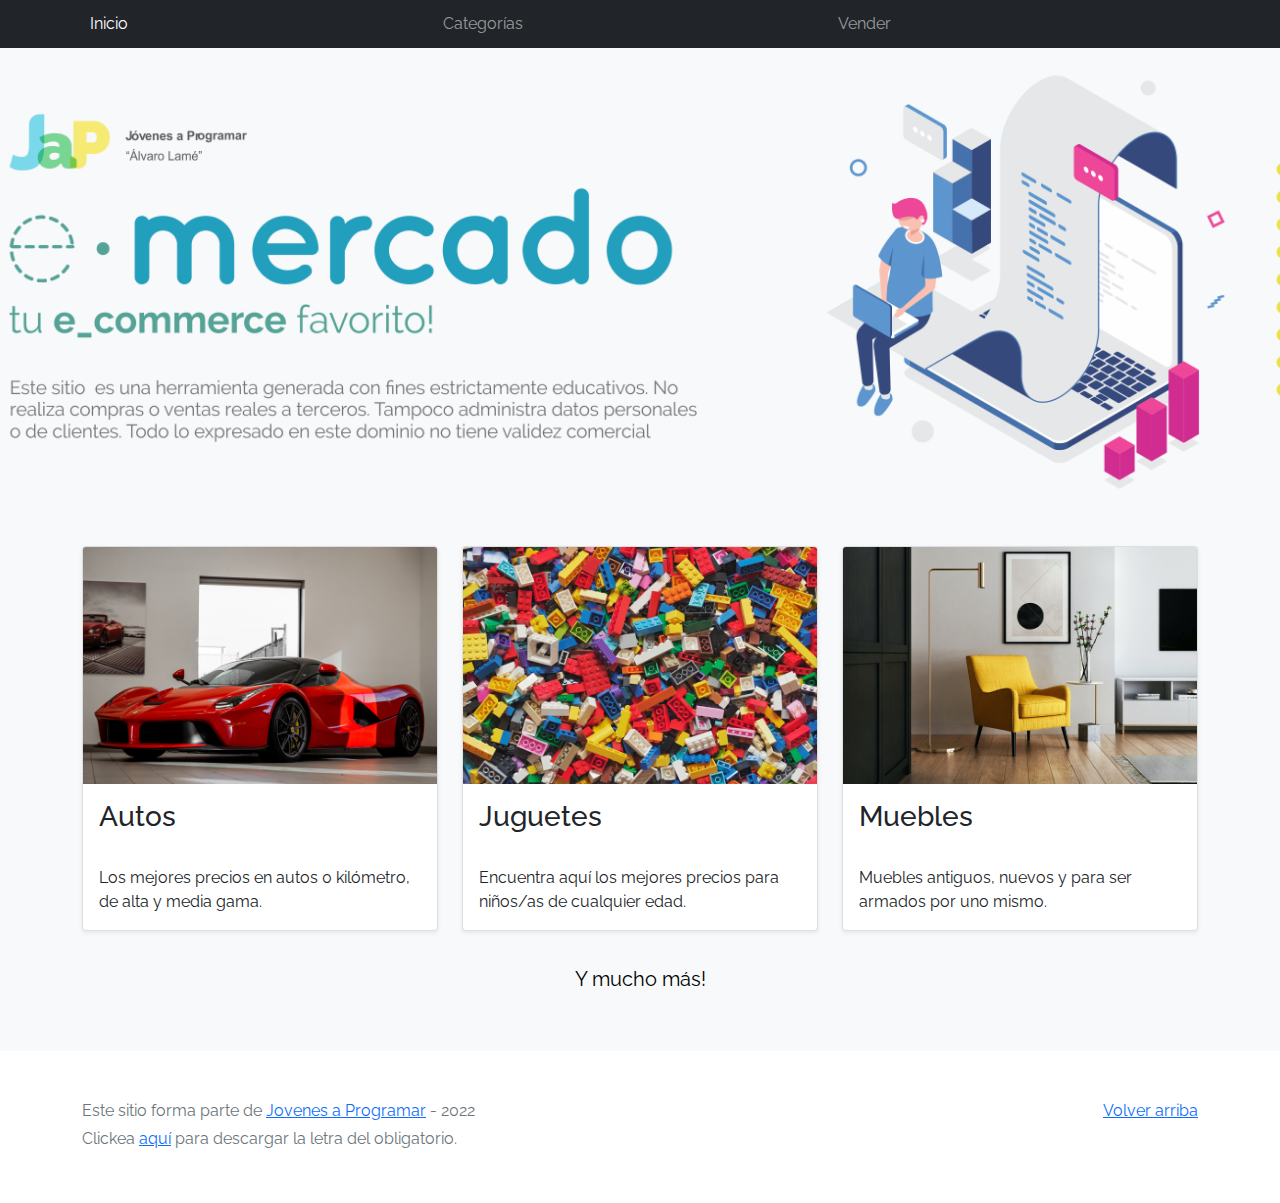
==== index.html @ 7c6c977f "e_commerce" ====
<!DOCTYPE html>
<html lang="es">

<head>
  <meta http-equiv="Content-Type" content="text/html; charset=UTF-8">
  <meta name="viewport" content="width=device-width, initial-scale=1, shrink-to-fit=no">
  <title>eMercado - Todo lo que busques está aquí</title>

  <link href="https://fonts.googleapis.com/css?family=Raleway:300,300i,400,400i,700,700i,900,900i" rel="stylesheet">
  <link href="css/bootstrap.min.css" rel="stylesheet">
  <link href="css/styles.css" rel="stylesheet">
</head>

<body>
  <nav class="navbar navbar-expand-lg navbar-dark bg-dark p-1">
    <div class="container">
      <button class="navbar-toggler" type="button" data-bs-toggle="collapse" data-bs-target="#navbarNav"
        aria-controls="navbarNav" aria-expanded="false" aria-label="Toggle navigation">
        <span class="navbar-toggler-icon"></span>
      </button>
      <div class="collapse navbar-collapse" id="navbarNav">
        <ul class="navbar-nav w-100 justify-content-between">
          <li class="nav-item">
            <a class="nav-link active" href="index.html">Inicio</a>
          </li>
          <li class="nav-item">
            <a class="nav-link" href="categories.html">Categorías</a>
          </li>
          <li class="nav-item">
            <a class="nav-link" href="sell.html">Vender</a>
          </li>
          <li class="nav-item">
          </li>
        </ul>
      </div>
    </div>
  </nav>
  <main>
    <div class="jumbotron text-center"></div>
    <div class="album py-5 bg-light">
      <div class="container">
        <div class="row">
          <div class="col-md-4">
            <div class="card mb-4 shadow-sm custom-card cursor-active" id="autos">
              <img class="bd-placeholder-img card-img-top" src="img/cars_index.jpg"
                alt="Imgagen representativa de la categoría 'Autos'">
              <h3 class="m-3">Autos</h3>
              <div class="card-body">
                <p class="card-text">Los mejores precios en autos 0 kilómetro, de alta y media gama.</p>
              </div>
            </div>
          </div>
          <div class="col-md-4">
            <div class="card mb-4 shadow-sm custom-card cursor-active" id="juguetes">
              <img class="bd-placeholder-img card-img-top" src="img/toys_index.jpg"
                alt="Imgagen representativa de la categoría 'Juguetes'">
              <h3 class="m-3">Juguetes</h3>
              <div class="card-body">
                <p class="card-text">Encuentra aquí los mejores precios para niños/as de cualquier edad.</p>
              </div>
            </div>
          </div>
          <div class="col-md-4">
            <div class="card mb-4 shadow-sm custom-card cursor-active" id="muebles">
              <img class="bd-placeholder-img card-img-top" src="img/furniture_index.jpg"
                alt="Imgagen representativa de la categoría 'Muebles'">
              <h3 class="m-3">Muebles</h3>
              <div class="card-body">
                <p class="card-text">Muebles antiguos, nuevos y para ser armados por uno mismo.</p>
              </div>
            </div>
          </div>
        </div>
        <div class="row">
          <a class="btn btn-light btn-lg btn-block" href="categories.html">Y mucho más!</a>
        </div>
      </div>
    </div>
  </main>
  <footer class="text-muted">
    <div class="container">
      <p class="float-end">
        <a href="#">Volver arriba</a>
      </p>
      <p>Este sitio forma parte de <a href="https://jovenesaprogramar.edu.uy/" target="_blank">Jovenes a Programar</a> -
        2022</p>
      <p>Clickea <a target="_blank" href="Letra.pdf">aquí</a> para descargar la letra del obligatorio.</p>
    </div>
  </footer>
  <script src="js/bootstrap.bundle.min.js"></script>
  <script src="js/index.js"></script>
  <script src="js/init.js"></script>
</body>

</html>
---- css/styles.css ----
.jumbotron,
.card-body,
.container,
.site-header {
  font-family: 'Raleway', serif !important;
}

.jumbotron .display-4 {
  font-weight: bold;
}

nav a {
  text-decoration: none;
}

.bd-placeholder-img {
  font-size: 1.125rem;
  text-anchor: middle;
  -webkit-user-select: none;
  -moz-user-select: none;
  -ms-user-select: none;
  user-select: none;
}

@media (min-width: 768px) {
  .bd-placeholder-img-lg {
    font-size: 3.5rem;
  }
}

.jumbotron {
  height: 50vh;
  padding: 5em inherit;
  margin-bottom: 0;
  background-color: #53C0FB;
  background: url('../img/cover_back.png');
  background-size: cover;
  background-position: center;
  background-repeat: no-repeat;
  color: black;
  font-weight: bold;
}

@media (min-width: 768px) {
  .jumbotron {
    padding-top: 6rem;
    padding-bottom: 6rem;
  }
}

.jumbotron p:last-child {
  margin-bottom: 0;
}

.jumbotron-heading {
  font-weight: 300;
}

.jumbotron .container {
  max-width: 40rem;
  background-color: rgba(255, 255, 255, 0.5);
  border-radius: 10px;
  text-shadow: 1px 1px 2px grey;
}

.jumbotron .lead {
  font-size: 38px;
}

footer {
  padding-top: 3rem;
  padding-bottom: 3rem;
}

footer p {
  margin-bottom: .25rem;
}

.site-header a {
  color: white;
  transition: ease-in-out color .15s;
}

.site-header .dropdown-menu a {
  color: black;
}

.dropzone {
  border: 2px dashed #0087F7;
  border-radius: 5px;
  background: white;
}

.img-fit {
  max-height: 100%;
}

.alert {
  position: fixed;
  top: 80px;
  width: 50%;
  left: 50%;
  transform: translate(-50%, 0);
}

.lds-ring {
  display: inline-block;
  position: relative;
  width: 64px;
  height: 64px;
  top: 50%;
  left: 50%;
}

.cursor-active {
  cursor: pointer;
}

.left {
  float: left;
  padding: 4px;
  background-color: rgba(255, 255, 255, 0.5);
}

.lds-ring div {
  box-sizing: border-box;
  display: block;
  position: absolute;
  width: 51px;
  height: 51px;
  margin: 6px;
  border: 6px solid #fff;
  border-radius: 50%;
  animation: lds-ring 1.2s cubic-bezier(0.5, 0, 0.5, 1) infinite;
  border-color: #fff transparent transparent transparent;
}

.lds-ring div:nth-child(1) {
  animation-delay: -0.45s;
}

.lds-ring div:nth-child(2) {
  animation-delay: -0.3s;
}

.lds-ring div:nth-child(3) {
  animation-delay: -0.15s;
}

@keyframes lds-ring {
  0% {
    transform: rotate(0deg);
  }

  100% {
    transform: rotate(360deg);
  }
}

.signin {
  width: 100%;
  max-width: 330px;
  padding: 15px;
  margin: auto;
}

#spinner-wrapper {
  position: fixed;
  background-color: rgba(0, 0, 0, 0.5);
  width: 100%;
  height: 100%;
  top: 0;
  left: 0;
  z-index: 1021;
  display: none;
}

main {
  min-height: calc(100vh - 210px);
}

a.custom-card,
a.custom-card:hover {
  color: inherit;
  text-decoration: inherit;
}

.checked {
  color: orange;
}
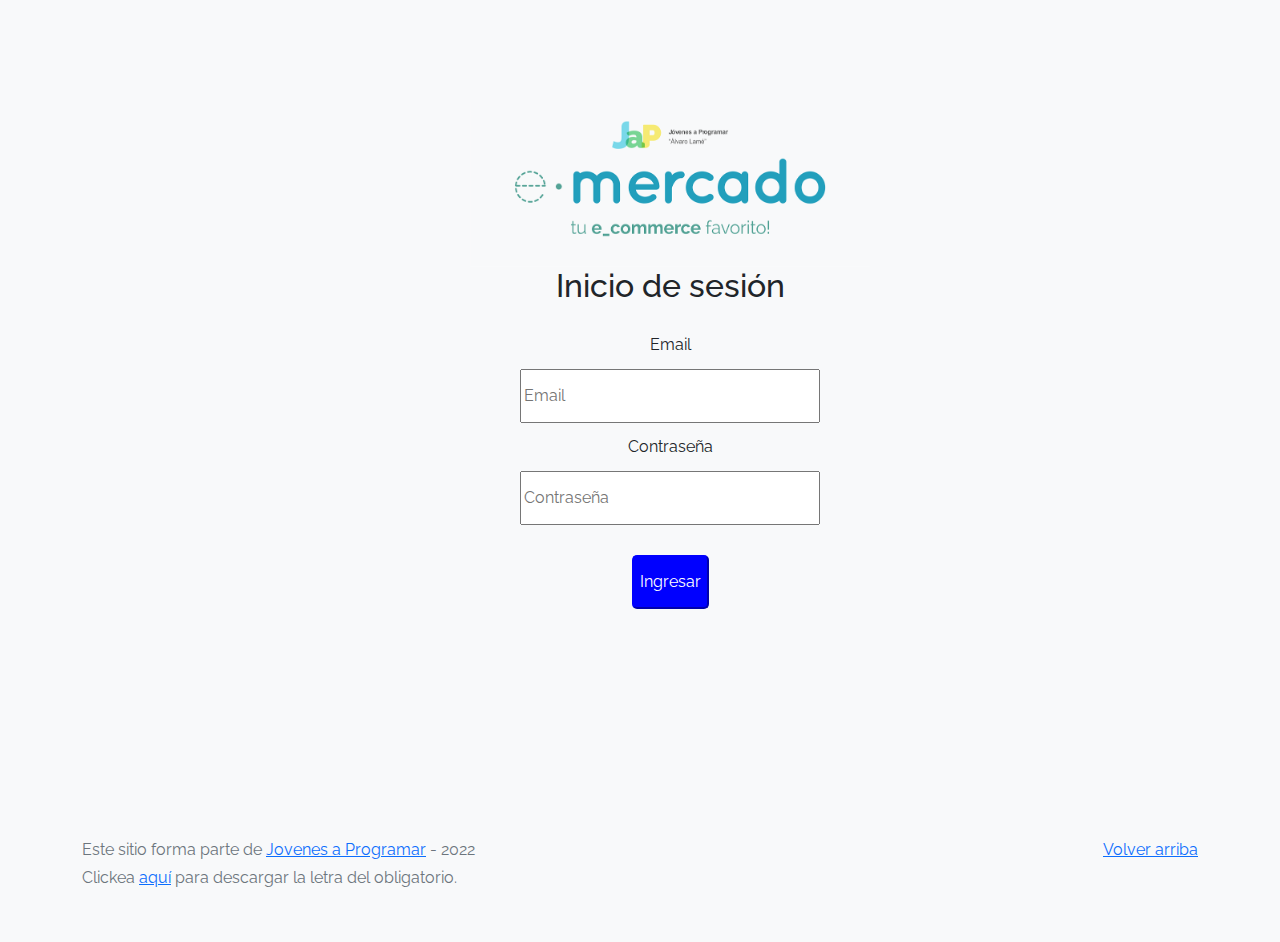
==== commit f0234baa: "prueba del desafiate (en progreso)" ====
--- a/index.html
+++ b/index.html
@@ -5,76 +5,57 @@
   <meta http-equiv="Content-Type" content="text/html; charset=UTF-8">
   <meta name="viewport" content="width=device-width, initial-scale=1, shrink-to-fit=no">
   <title>eMercado - Todo lo que busques está aquí</title>
-
+  
   <link href="https://fonts.googleapis.com/css?family=Raleway:300,300i,400,400i,700,700i,900,900i" rel="stylesheet">
   <link href="css/bootstrap.min.css" rel="stylesheet">
   <link href="css/styles.css" rel="stylesheet">
+  <!-- Información del ¡Desafíate! -->
+  <script src="https://apis.google.com/js/platform.js" async defer></script>
+  <meta name="google-signin-client_id" content="529746595578-f68c228isj9cd9veniu5o5mvvfp10qm3.apps.googleusercontent.com">
+
+  <style>
+    body {
+      background-color: rgb(248, 249, 250);
+
+    } 
+    #ingresar, #singinGoogle {
+      text-align: center;
+      margin: 100px ;
+      line-height: 300%;
+      line-height-step: 400%;
+    }
+    img{
+      max-width: 400px;
+      max-height: 5%;
+    }
+    #registrarse {
+      margin-top: 30px;
+      color: white;
+      background-color: blue;
+      border-color: blue;
+      border-radius: 5px;
+    }
+    input:read-write {
+      width: 300px;
+    }
+    .alert {
+      background-color: rgb(239, 184, 184);
+    }
+  </style>
 </head>
 
 <body>
-  <nav class="navbar navbar-expand-lg navbar-dark bg-dark p-1">
-    <div class="container">
-      <button class="navbar-toggler" type="button" data-bs-toggle="collapse" data-bs-target="#navbarNav"
-        aria-controls="navbarNav" aria-expanded="false" aria-label="Toggle navigation">
-        <span class="navbar-toggler-icon"></span>
-      </button>
-      <div class="collapse navbar-collapse" id="navbarNav">
-        <ul class="navbar-nav w-100 justify-content-between">
-          <li class="nav-item">
-            <a class="nav-link active" href="index.html">Inicio</a>
-          </li>
-          <li class="nav-item">
-            <a class="nav-link" href="categories.html">Categorías</a>
-          </li>
-          <li class="nav-item">
-            <a class="nav-link" href="sell.html">Vender</a>
-          </li>
-          <li class="nav-item">
-          </li>
-        </ul>
-      </div>
-    </div>
-  </nav>
-  <main>
-    <div class="jumbotron text-center"></div>
-    <div class="album py-5 bg-light">
-      <div class="container">
-        <div class="row">
-          <div class="col-md-4">
-            <div class="card mb-4 shadow-sm custom-card cursor-active" id="autos">
-              <img class="bd-placeholder-img card-img-top" src="img/cars_index.jpg"
-                alt="Imgagen representativa de la categoría 'Autos'">
-              <h3 class="m-3">Autos</h3>
-              <div class="card-body">
-                <p class="card-text">Los mejores precios en autos 0 kilómetro, de alta y media gama.</p>
-              </div>
-            </div>
-          </div>
-          <div class="col-md-4">
-            <div class="card mb-4 shadow-sm custom-card cursor-active" id="juguetes">
-              <img class="bd-placeholder-img card-img-top" src="img/toys_index.jpg"
-                alt="Imgagen representativa de la categoría 'Juguetes'">
-              <h3 class="m-3">Juguetes</h3>
-              <div class="card-body">
-                <p class="card-text">Encuentra aquí los mejores precios para niños/as de cualquier edad.</p>
-              </div>
-            </div>
-          </div>
-          <div class="col-md-4">
-            <div class="card mb-4 shadow-sm custom-card cursor-active" id="muebles">
-              <img class="bd-placeholder-img card-img-top" src="img/furniture_index.jpg"
-                alt="Imgagen representativa de la categoría 'Muebles'">
-              <h3 class="m-3">Muebles</h3>
-              <div class="card-body">
-                <p class="card-text">Muebles antiguos, nuevos y para ser armados por uno mismo.</p>
-              </div>
-            </div>
-          </div>
-        </div>
-        <div class="row">
-          <a class="btn btn-light btn-lg btn-block" href="categories.html">Y mucho más!</a>
-        </div>
-      </div>
+  <main class="mt-5">
+    <div class="container" id="ingresar">
+      <img src="img\login.png" title="logo" > </br>
+       <h2>Inicio de sesión</h2>
+       <div class="g-signin2" data-onsuccess="onSignIn"></div>
+       <p id="notificación"></p>
+        <label for="email"> Email</label></br>
+        <input id="email" type="email" placeholder="Email" required> </br>
+        <label for="password1">Contraseña</label></br>
+        <input type="password" id="password1" placeholder="Contraseña" required> </br>
+        <input type="submit" value="Ingresar" id="registrarse">
     </div>
   </main>
   <footer class="text-muted">
@@ -87,9 +68,7 @@
       <p>Clickea <a target="_blank" href="Letra.pdf">aquí</a> para descargar la letra del obligatorio.</p>
     </div>
   </footer>
-  <script src="js/bootstrap.bundle.min.js"></script>
-  <script src="js/index.js"></script>
-  <script src="js/init.js"></script>
+  <script src="js/login.js"></script>
 </body>
 
 </html>